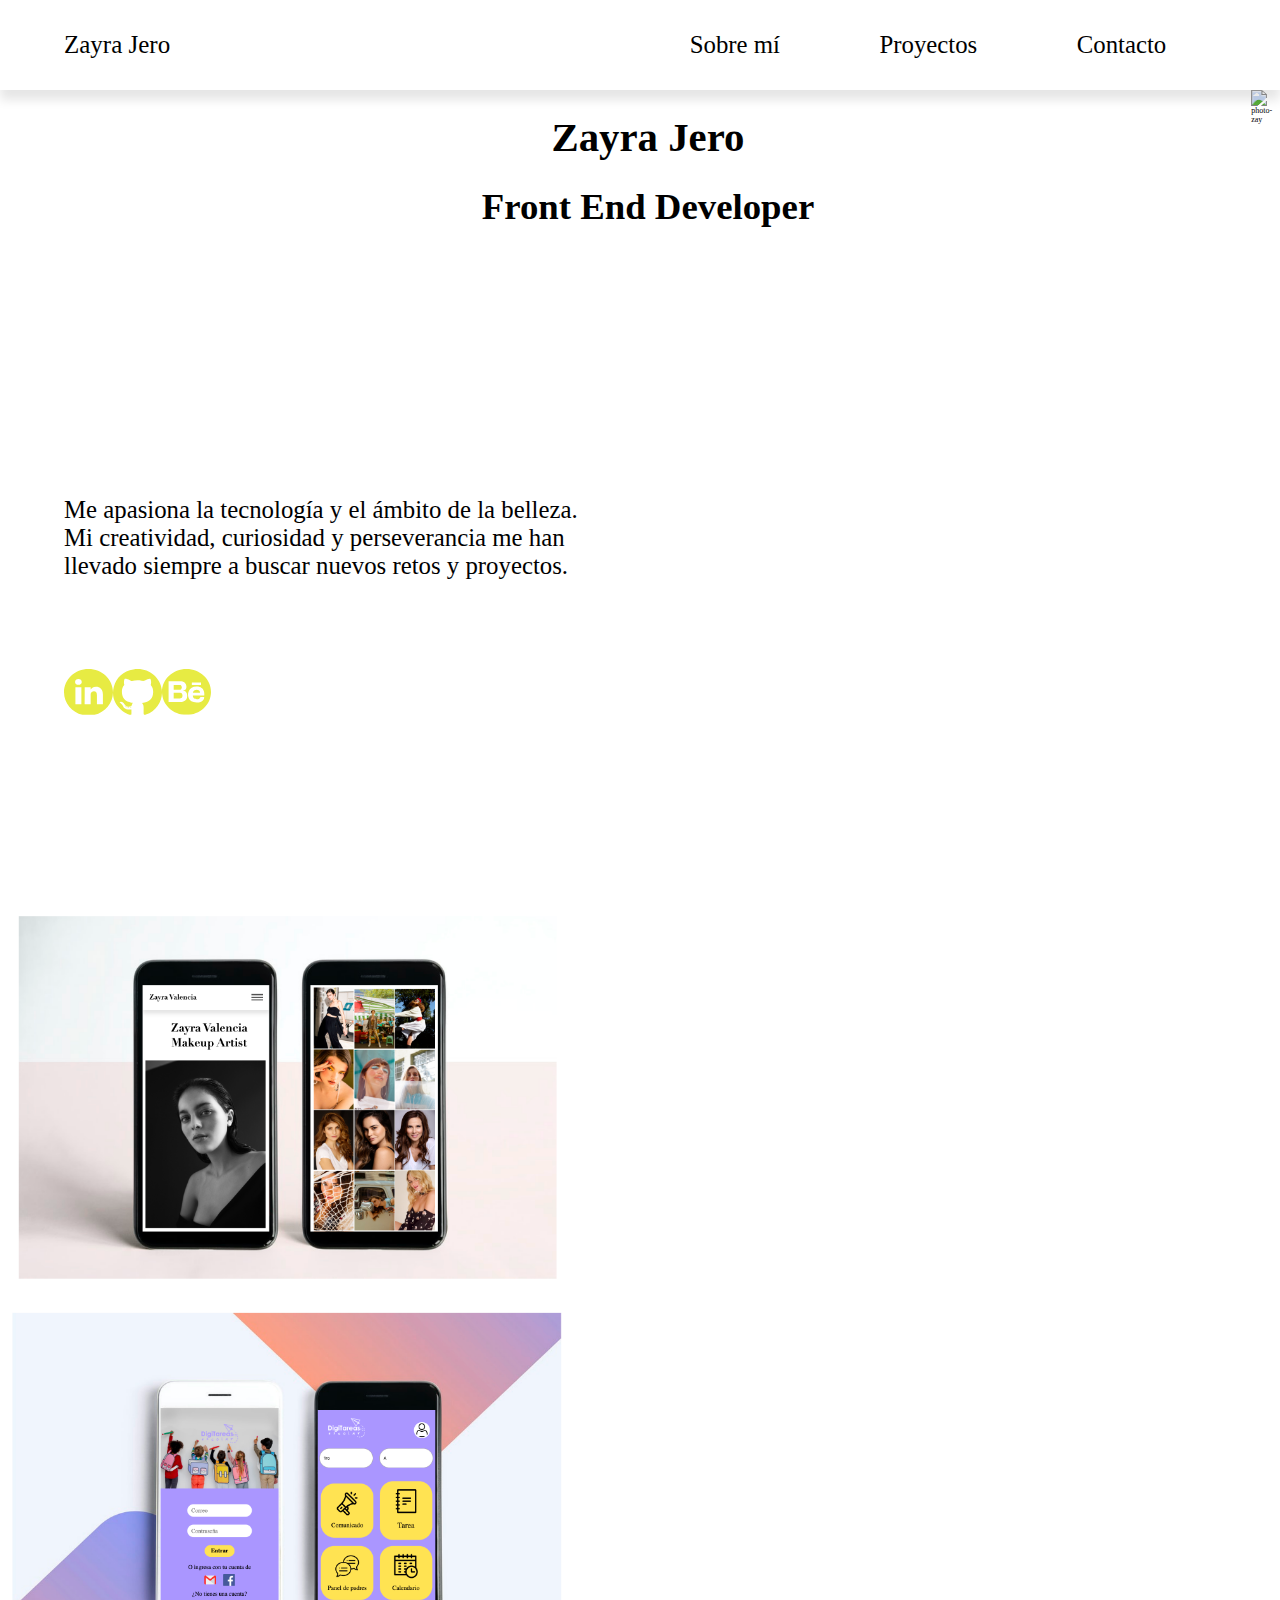
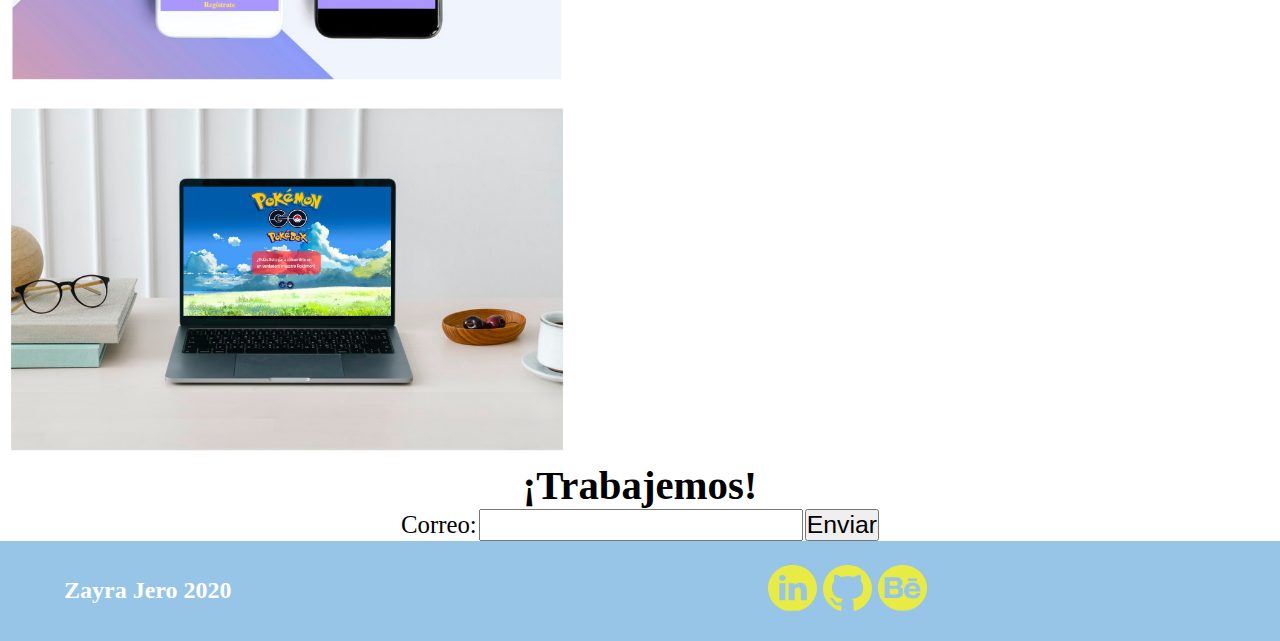
==== src/index.html @ 10085a37 "add first page projects and footer with css" ====
<!DOCTYPE html>
<html lang="en">
  <head>
    <meta charset="UTF-8" />
    <meta name="viewport" content="width=device-width, initial-scale=1.0" />
    <meta http-equiv="X-UA-Compatible" content="ie=edge" />
    <meta name="description" content="Professional Web Developer" />
    <link rel="icon" href="img/girl-coding.svg" />
    <link rel="stylesheet" href="style.css" />
    <title>Zayra Jero</title>
  </head>
  <body>
    <header class="main-head">
      <nav>
        <id id="logo">Zayra Jero</id>
        <ul class="nav-links">
          <li><a class="active" href="#about">Sobre mí</a></li>
          <li><a class="active" href="#projects">Proyectos</a></li>
          <li><a class="active" href="#contact">Contacto</a></li>
        </ul>
        <div class="burger">
          <span class="line1"></span>
          <span class="line2"></span>
          <span class="line3"></span>
        </div>
      </nav>
    </header>
    <section class="intro">
      <div class="intro-text">
        <h2>
          Zayra Jero
        </h2>
        <h3>Front End Developer</h3>
      </div>
      <div class="intro-image">
        <img src="img/zjero.png" alt="photo-zay" />
      </div>
      <p>
        Me apasiona la tecnología y el ámbito de la belleza. <br />
        Mi creatividad, curiosidad y perseverancia me han <br />
        llevado siempre a buscar nuevos retos y proyectos.
      </p>
      <div class="intro-social">
        <a href="#"><img src="img/linkedin 1.svg" alt="icon-linkedin" /></a>
        <a href="#"><img src="img/github 1.svg" alt="icon-github" /></a>
        <a href="#"><img src="img/behance 1.svg" alt="icon-behance" /></a>
      </div>
    </section>
    <section class="projects" id="projects">
      <div class="projects">
        <img class="project-makeup" src="img/projecto mk.png" alt="project-makeup" />
        <img class="project-digi" src="img/projecto dt.png" alt="project-digi" />
        <img class="project-pm" src="img/projecto pm.png" alt="project-poke" />
      </div>
    </section>
    <section class="contact" id="contact">
      <div class="form-email flex">
        <h2>
          ¡Trabajemos!
        </h2>
        <form>
          <label for="email">Correo:</label>
          <input type="email" id="email" />
          <button type="submit">Enviar</button>
        </form>
      </div>
    </section>
  </main>
  <footer>
    <h4>Zayra Jero 2020</h4>
    <ul>
      <li>
        <a href="#"><img src="img/linkedin 1.svg" alt="icon-linkedin" /></a>
        <a href="#"><img src="img/github 1.svg" alt="icon-github" /></a>
        <a href="#"><img src="img/behance 1.svg" alt="icon-behance" /></a>
      </li>
    </ul>
  </footer>
  <script src="app.js"></script>
  </body>
</html>
---- src/style.css ----
/*Global styles*/
* {
  margin: 0;
  padding: 0;
  box-sizing: border-box;
}

html {
  font-size: 50%;
  --header1: calc(2rem + 1vw);
  --header2: calc(3.5rem + 1vw);
  --header3: calc(3rem + 1vw);
  --header4: calc(2.4rem + 1vw);
  --text: calc(1.5rem + 1vw);
  scroll-behavior: smooth;
}

h1 {
  font-size: var(--header1);
}

li,
button,
label,
input,
p,
a {
  font-size: var(--text);
}

h2 {
  font-size: var(--header2);
}

h3 {
  font-size: var(--header3);
}

h4,
h5 {
  font-size: var(--header4);
}

ul {
  list-style: none;
}

a {
  text-decoration: none;
  color: #000000;
}

.flex {
  display: flex;
  flex-direction: column;
  justify-content: center;
  align-items: center;
}

body {
  font-family: "didot";
  animation: opening 1s ease-in-out;
}

h1 {
  font-family: "didot";
}

/*Nav Section*/
.main-head {
  box-shadow: 0px 10px 10px rgba(0, 0, 0, 0.1);
  z-index: 2;
  position: relative;
}
nav {
  width: 90%;
  margin: auto;
  display: flex;
  align-items: center;
  min-height: 10vh;
  padding: 2rem 0rem;
}
#logo {
  flex: 1 1 20rem;
  font-size: 25px;
}
.nav-links {
  display: flex;
  justify-content: space-around;
  flex: 1 1 20rem;
}
.intro {
  min-height: 90vh;
  width: 95%;
  margin: 0 0 0 auto;
  display: flex;
  flex-wrap: wrap;
}
.intro p {
  width: 95%;
  align-items: center;
  display: flex;
  flex-wrap: wrap;
}
.intro-text {
  flex: 1 1 40rem;
  text-align: center;
}
.intro-text h2 {
  padding-top: 3rem;
  padding-bottom: 3rem;
}

.intro-image img {
  margin-left: 40%;
  padding-bottom: 3rem;
  align-content: center;
  width: 20%;
}

.intro-social {
  display: flex;
}
/*Animations*/
@keyframes opening {
  from {
    opacity: 0;
  }
  to {
    opacity: 1;
  }
}
.burger,
.menu-check {
  display: none;
}

.project-makeup,
.project-digi,
.project-pm {
  display: flex;

  align-content: center;
  width: 45%;
}

/*footer*/
footer {
  background: #96c5e8;
  color: #ffffff;
  display: flex;
  padding: 3rem 5%;
  align-items: center;
  flex-wrap: wrap;
}
footer ul {
  display: flex;
  flex: 1 1 40rem;
  justify-content: space-between;
  align-items: center;
}
footer h4 {
  flex: 3 1 40rem;
  font-size: calc(1.4rem + 1vw);
}
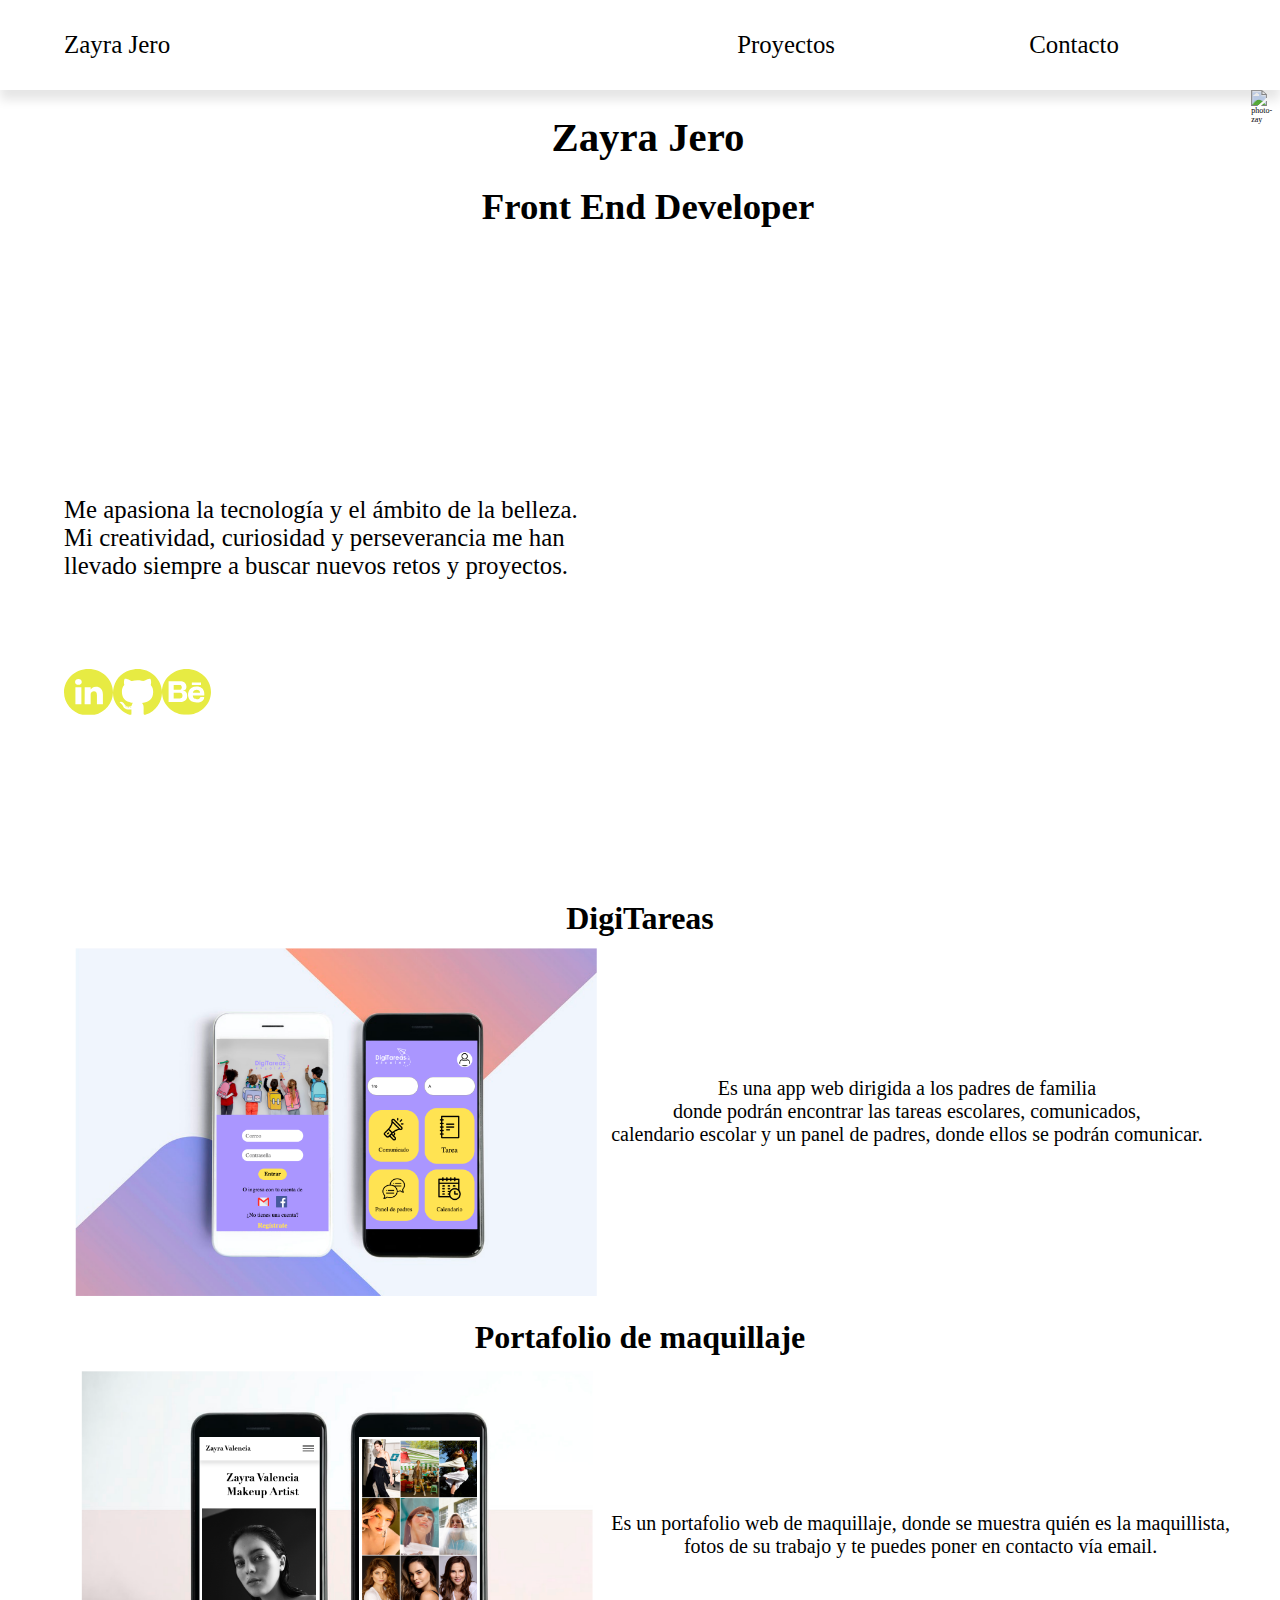
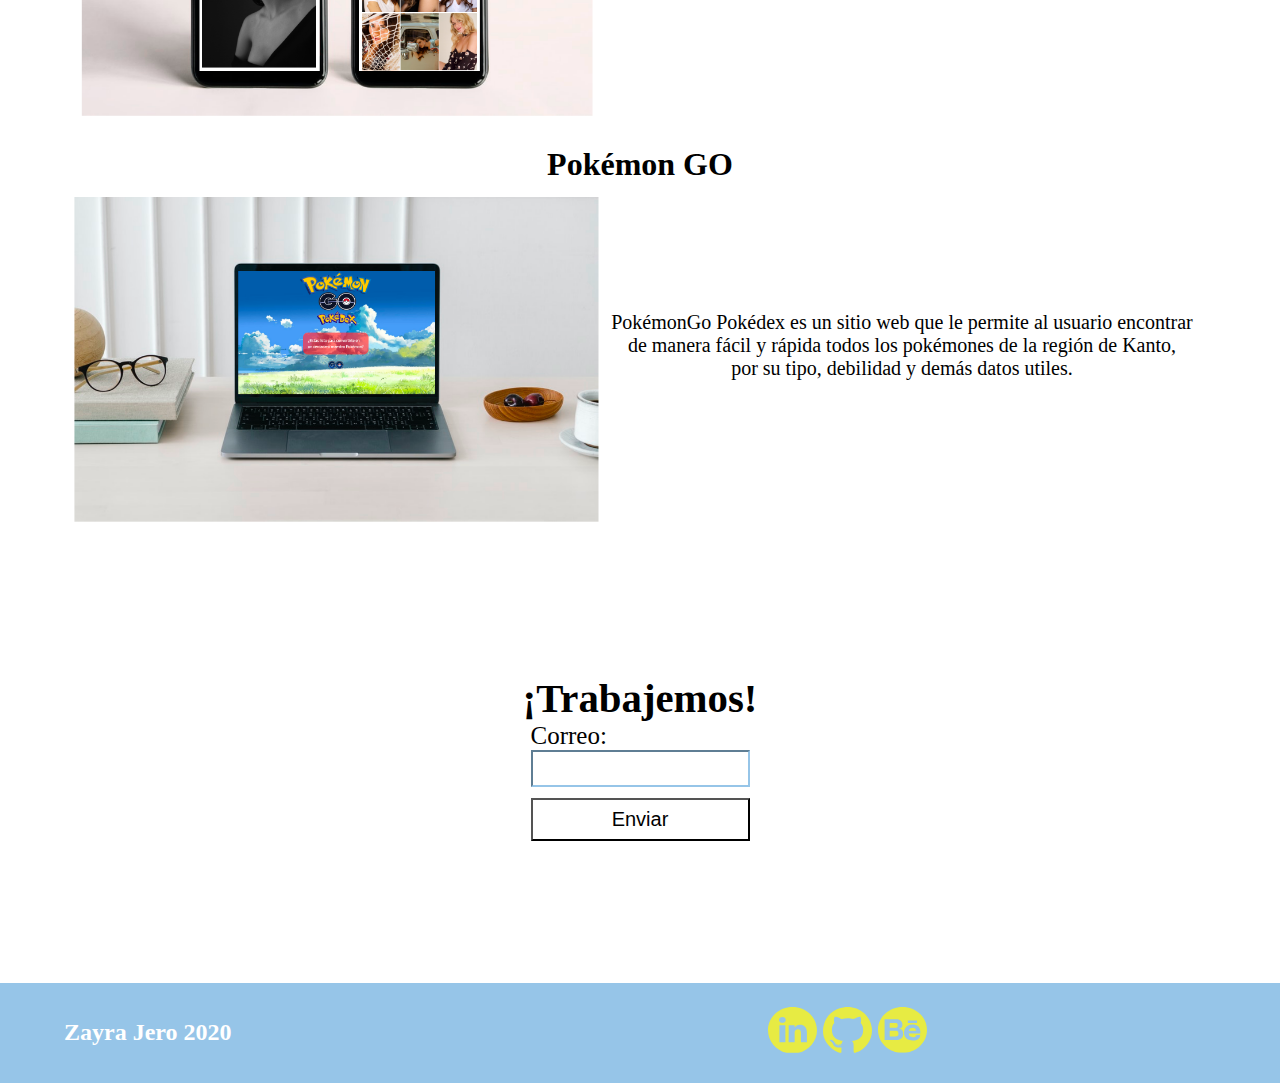
==== commit e41cece8: "add js and projects content" ====
--- a/src/index.html
+++ b/src/index.html
@@ -14,7 +14,6 @@
       <nav>
         <id id="logo">Zayra Jero</id>
         <ul class="nav-links">
-          <li><a class="active" href="#about">Sobre mí</a></li>
           <li><a class="active" href="#projects">Proyectos</a></li>
           <li><a class="active" href="#contact">Contacto</a></li>
         </ul>
@@ -48,9 +47,29 @@
     </section>
     <section class="projects" id="projects">
       <div class="projects">
+        <h4>DigiTareas</h4>
+        <div class= project1>
+        <br>
+      <img class="project-digi" src="img/projecto dt.png" alt="project-digi" />
+      <p>Es una app web dirigida a los padres de familia <br>
+        donde podrán encontrar las tareas escolares, comunicados, <br>
+      calendario escolar y un panel de padres, donde ellos se podrán comunicar. </p>
+        </div>
+      <br>
+      <h4>Portafolio de maquillaje</h4>
+      <div class= project2>
         <img class="project-makeup" src="img/projecto mk.png" alt="project-makeup" />
-        <img class="project-digi" src="img/projecto dt.png" alt="project-digi" />
+        <p>Es un portafolio web de maquillaje, donde se muestra quién es la maquillista, <br>
+        fotos de su trabajo y te puedes poner en contacto vía email. </p>
+      </div>
+        <br>
+        <h4>Pokémon GO</h4>
+        <div class= project3>
         <img class="project-pm" src="img/projecto pm.png" alt="project-poke" />
+      <p>PokémonGo Pokédex es un sitio web que le permite al usuario encontrar  <br>  de manera
+        fácil y rápida todos los pokémones de la región de Kanto,  <br> por su tipo, debilidad 
+        y demás datos utiles.</p>
+      </div>
       </div>
     </section>
     <section class="contact" id="contact">
--- a/src/style.css
+++ b/src/style.css
@@ -135,13 +135,64 @@
   display: none;
 }
 
+.project1,
+.project2,
+.project3 {
+  display: flex;
+  flex-direction: row;
+  align-items: center;
+  text-align: center;
+  margin-left: 5%;
+}
+.project1 p,
+.project2 p,
+.project3 p {
+  display: flex;
+  flex-direction: column;
+  text-align: center;
+  margin-bottom: 3rem;
+  font-size: 20px;
+}
 .project-makeup,
 .project-digi,
 .project-pm {
   display: flex;
-
-  align-content: center;
+  justify-content: center;
+  align-items: center;
   width: 45%;
+}
+
+.projects h4 {
+  text-align: center;
+}
+
+/*email*/
+.contact {
+  min-height: 50vh;
+  display: flex;
+  flex-wrap: wrap;
+}
+.form-email {
+  flex: 3 1 40rem;
+}
+.form-email label {
+  display: block;
+  font-size: 25px;
+}
+.form-email input {
+  display: block;
+  margin: 3rem 0 rem;
+  padding: 1rem;
+  color: #000000;
+  border-color: #96c5e8;
+  font-size: 15px;
+}
+.form-email button {
+  margin-top: 5%;
+  width: 100%;
+  background: #ffffff;
+  font-size: 20px;
+  padding: 1rem;
 }
 
 /*footer*/
@@ -163,3 +214,87 @@
   flex: 3 1 40rem;
   font-size: calc(1.4rem + 1vw);
 }
+
+/*Responsive*/
+@media screen and (max-width: 842px) {
+  .burger {
+    position: relative;
+    display: block;
+    cursor: pointer;
+  }
+  .burger span {
+    padding: 0.2rem 2rem;
+    background: #e7eb43;
+    margin: 0.5rem 0rem;
+    display: block;
+    transition: all 0.5s ease;
+  }
+  .nav-links a {
+    color: #ffffff;
+    font-size: var(--header3);
+    text-decoration: underline;
+  }
+  .nav-links {
+    background: #96c5e8;
+    width: 100%;
+    height: 100%;
+    position: fixed;
+    top: 0;
+    left: 100%;
+    flex-direction: column;
+    align-items: center;
+    transition: transform 1s ease;
+  }
+  .nav-open {
+    transform: translateX(-100%);
+  }
+  .toggle .line1 {
+    transform: rotateZ(45deg) translateY(300%);
+    background: #ffffff;
+  }
+  .toggle .line2 {
+    opacity: 0;
+  }
+  .toggle .line3 {
+    transform: rotateZ(-45deg) translateY(-300%);
+    background: #ffffff;
+  }
+  .intro-image img {
+    margin-left: 0%;
+    padding-bottom: 1rem;
+    align-content: center;
+    width: 95%;
+  }
+  /*project-section*/
+  .project-makeup,
+  .project-digi,
+  .project-pm {
+    width: 100%;
+  }
+  .project1,
+  .project2,
+  .project3 {
+  }
+  .project1 p,
+  .project2 p,
+  .project3 p {
+    justify-content: last baseline;
+    text-align: center;
+
+    font-size: 15px;
+  }
+  /*email*/
+  .contact img {
+    display: none;
+  }
+  .form-email input {
+    border-color: #000000;
+  }
+
+  /*footer*/
+  footer h4 {
+    font-size: 15px;
+    text-align: center;
+    padding: -5rem;
+  }
+}
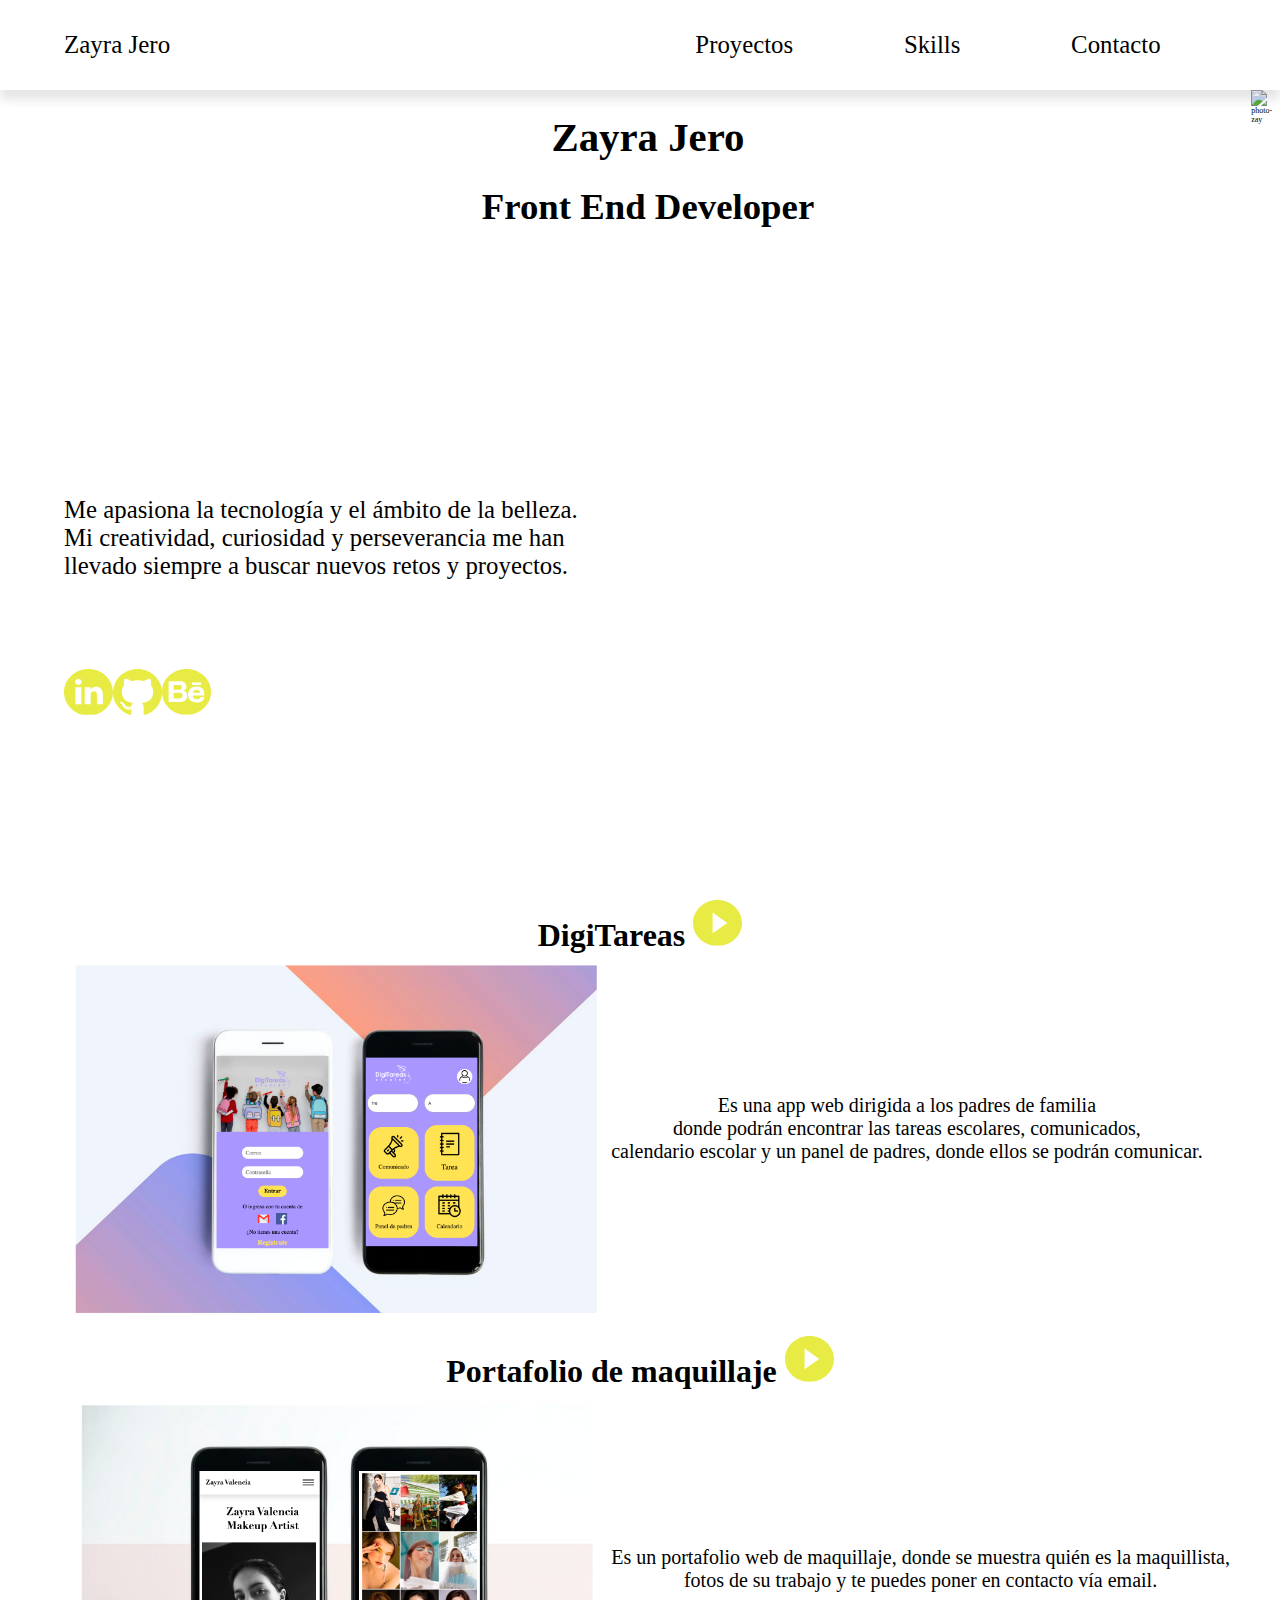
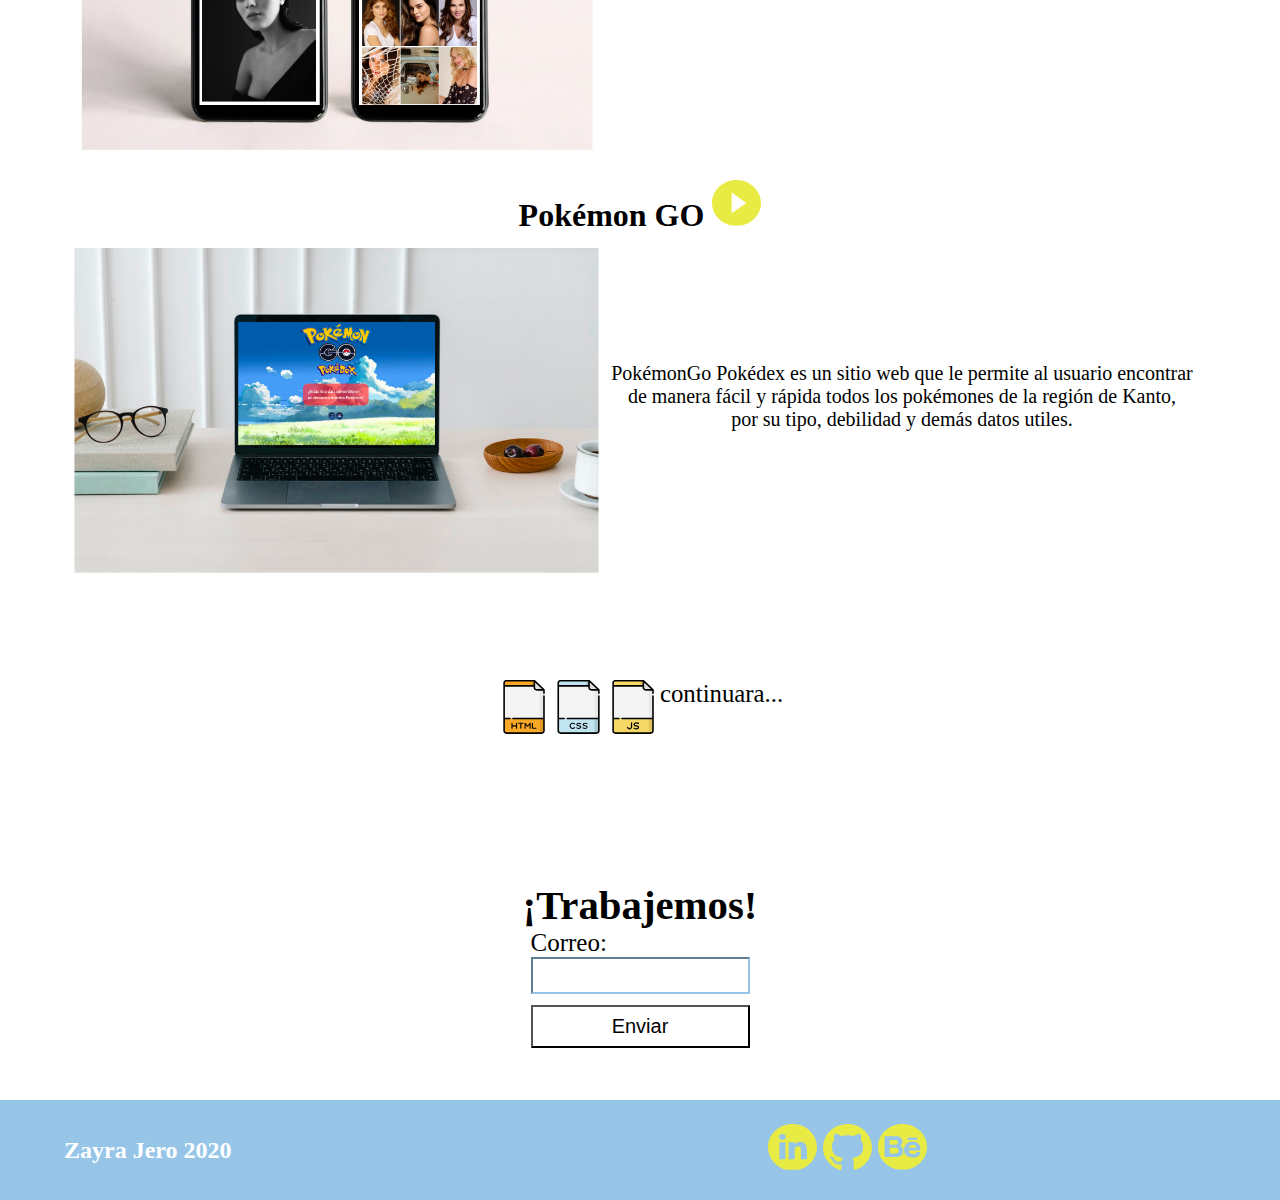
==== commit 14f9b6b8: "add skills" ====
--- a/src/index.html
+++ b/src/index.html
@@ -15,6 +15,7 @@
         <id id="logo">Zayra Jero</id>
         <ul class="nav-links">
           <li><a class="active" href="#projects">Proyectos</a></li>
+          <li><a class="active" href="#skills">Skills</a></li>
           <li><a class="active" href="#contact">Contacto</a></li>
         </ul>
         <div class="burger">
@@ -47,29 +48,40 @@
     </section>
     <section class="projects" id="projects">
       <div class="projects">
-        <h4>DigiTareas</h4>
+        <h4>DigiTareas <a href="https://socialnetwork-68d85.web.app/#"><img class="play1" src="img/play 1.svg" alt="icon-play" /></a> </h4>
         <div class= project1>
         <br>
       <img class="project-digi" src="img/projecto dt.png" alt="project-digi" />
       <p>Es una app web dirigida a los padres de familia <br>
         donde podrán encontrar las tareas escolares, comunicados, <br>
       calendario escolar y un panel de padres, donde ellos se podrán comunicar. </p>
-        </div>
+    <br>
+      
+    </div>
       <br>
-      <h4>Portafolio de maquillaje</h4>
+      <h4>Portafolio de maquillaje <a href="https://socialnetwork-68d85.web.app/#"><img class="play1" src="img/play 1.svg" alt="icon-play" /></a></h4>
       <div class= project2>
         <img class="project-makeup" src="img/projecto mk.png" alt="project-makeup" />
         <p>Es un portafolio web de maquillaje, donde se muestra quién es la maquillista, <br>
         fotos de su trabajo y te puedes poner en contacto vía email. </p>
       </div>
         <br>
-        <h4>Pokémon GO</h4>
+        <h4>Pokémon GO <a href="https://socialnetwork-68d85.web.app/#"><img class="play1" src="img/play 1.svg" alt="icon-play" /></a></h4>
         <div class= project3>
         <img class="project-pm" src="img/projecto pm.png" alt="project-poke" />
       <p>PokémonGo Pokédex es un sitio web que le permite al usuario encontrar  <br>  de manera
         fácil y rápida todos los pokémones de la región de Kanto,  <br> por su tipo, debilidad 
         y demás datos utiles.</p>
       </div>
+      </div>
+    </section>
+    <section class="skills" id="skills">
+      <div class="skills">
+        <img class="icon-skills" src="img/html1.svg" alt="icon-skills" />
+        <img class="icon-skills" src="img/css1.svg" alt="icon-skills" />
+        <img class="icon-skills" src="img/javascript1.svg" alt="icon-skills" /> 
+        <br>
+        <p>continuara...</p>
       </div>
     </section>
     <section class="contact" id="contact">
--- a/src/style.css
+++ b/src/style.css
@@ -166,9 +166,24 @@
   text-align: center;
 }
 
+.play1 img {
+  display: flex;
+  justify-content: center;
+}
+
+/*skills*/
+.skills {
+  margin: 6rem 6rem;
+  display: flex;
+  flex-wrap: wrap;
+  justify-content: center;
+}
+.skills img {
+  width: 5%;
+}
 /*email*/
 .contact {
-  min-height: 50vh;
+  min-height: 30vh;
   display: flex;
   flex-wrap: wrap;
 }
@@ -271,17 +286,15 @@
   .project-pm {
     width: 100%;
   }
-  .project1,
-  .project2,
-  .project3 {
-  }
   .project1 p,
   .project2 p,
   .project3 p {
     justify-content: last baseline;
     text-align: center;
-
     font-size: 15px;
+  }
+  .play1 img {
+    width: 5px;
   }
   /*email*/
   .contact img {
